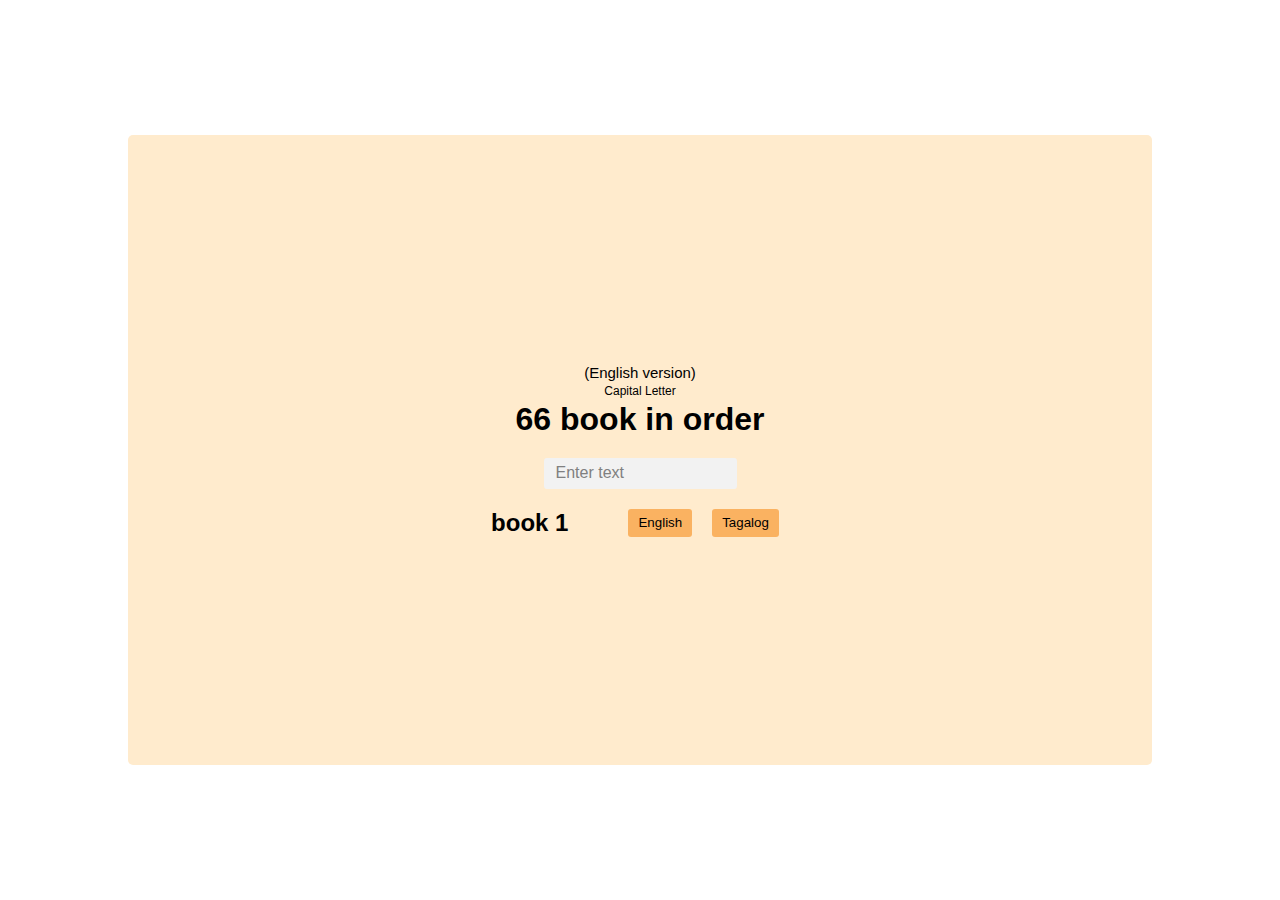
==== index.html @ c0a87762 "Add files via upload" ====
<!DOCTYPE html>
<html lang="en">
<head>
    <meta charset="UTF-8">
    <meta http-equiv="X-UA-Compatible" content="IE=edge">
    <meta name="viewport" content="width=device-width, initial-scale=1.0">
    <title>Document</title>
    <script src="script.js"defer></script>
    <link rel="stylesheet" href="style.css">
</head>
<body>
    <div class="wrapper">
        <div class="test-sheet-container">
            <p class="header1" id="header1">(English version)</p><p class="text-decoration"> capital letter</p>
        <h1>66 book in order</h1>
        
        <div class="input-field">
            <input type="text" id="typeBooks" class="type-input-books">
            <span class="placeholder">Enter text</span>
        </div>
        <div class="book-language-section">
            <h2 id="complete">book <span id="scoreoutput">1</span></h2>
            <button class="language-english language-button" id="languageEnglish">English</button>
            <button class="language-tagalog language-button" id="languageTagalog">Tagalog</button>
        </div>
       
    </div>
    </div>
    

</body>
</html>
---- style.css ----
*{
    box-sizing: border-box;
    padding:0;
    margin:0;
    font-family:sans-serif;
}

.wrapper{
    display:flex;
    align-items:center;
    height:100vh;
}

.test-sheet-container{
    display:flex;
    justify-content:center;
    align-items:center;
    flex-direction:column;
    background-color: blanchedalmond;
    width:80%;
    padding:1rem;
    margin:0 auto;
    height:70%;
    border-radius:5px;
}

.type-input-books{
    border:none;
    background:#f2f2f2;
    border-radius:3px;
    outline:none;
    padding:.5rem;
}

/* input field */

.input-field{
    position:relative;
    margin:20px;
}

.input-field .placeholder{
    position:absolute;
    left:12px;
    top:calc(50%);
    transform:translatey(-50%);
    color:gray;
    transition:
    top 0.3s ease,
    font-size 0.3s ease,
    color 0.3s ease;
}

.input-field input:focus + .placeholder{
    top:-10px;
    font-size:10px;
    color:#222;
}

.book-language-section{
    display:flex;
}
.book-language-section h2{
    margin-right:50px;
}

.book-language-section button{
    margin:0 10px;
    padding:5px 10px;
    border-radius:3px;
    border:none;
    outline:none;
    background-color:rgb(250, 178, 97);
}

.header1{
    font-size:15px;
}

.text-decoration{
    font-size:12px;
    line-height:20px;
    text-transform:capitalize;
}

.language-button:hover {
background:rgb(136, 86, 12);
}


@media (max-width:720px){
    .book-language-section{
        flex-direction:column;
    }

    .book-language-section button{
        margin:5px;
    }
}
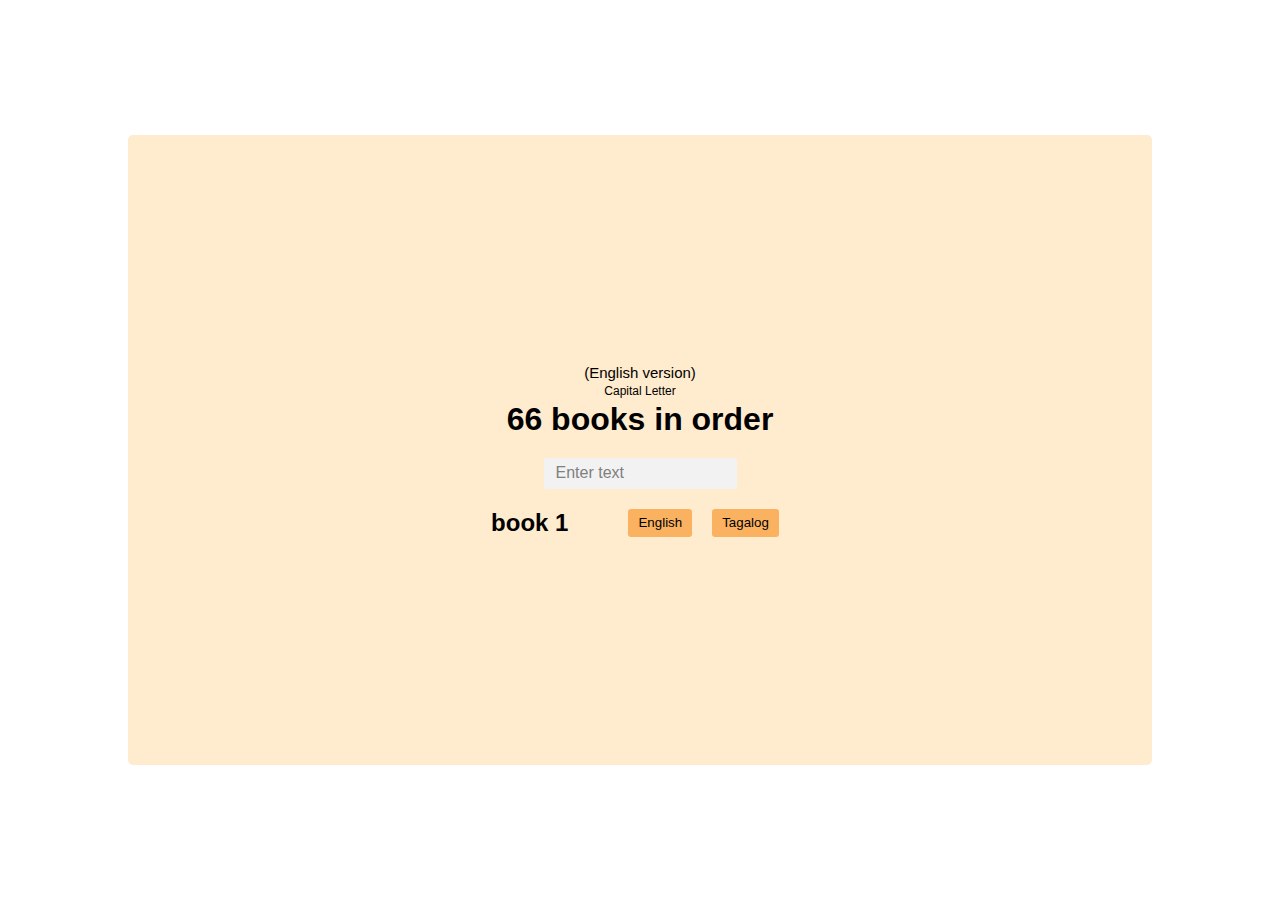
==== commit fd7fef2f: "Update index.html" ====
--- a/index.html
+++ b/index.html
@@ -12,7 +12,7 @@
     <div class="wrapper">
         <div class="test-sheet-container">
             <p class="header1" id="header1">(English version)</p><p class="text-decoration"> capital letter</p>
-        <h1>66 book in order</h1>
+        <h1>66 books in order</h1>
         
         <div class="input-field">
             <input type="text" id="typeBooks" class="type-input-books">
@@ -29,4 +29,4 @@
     
 
 </body>
-</html>+</html>
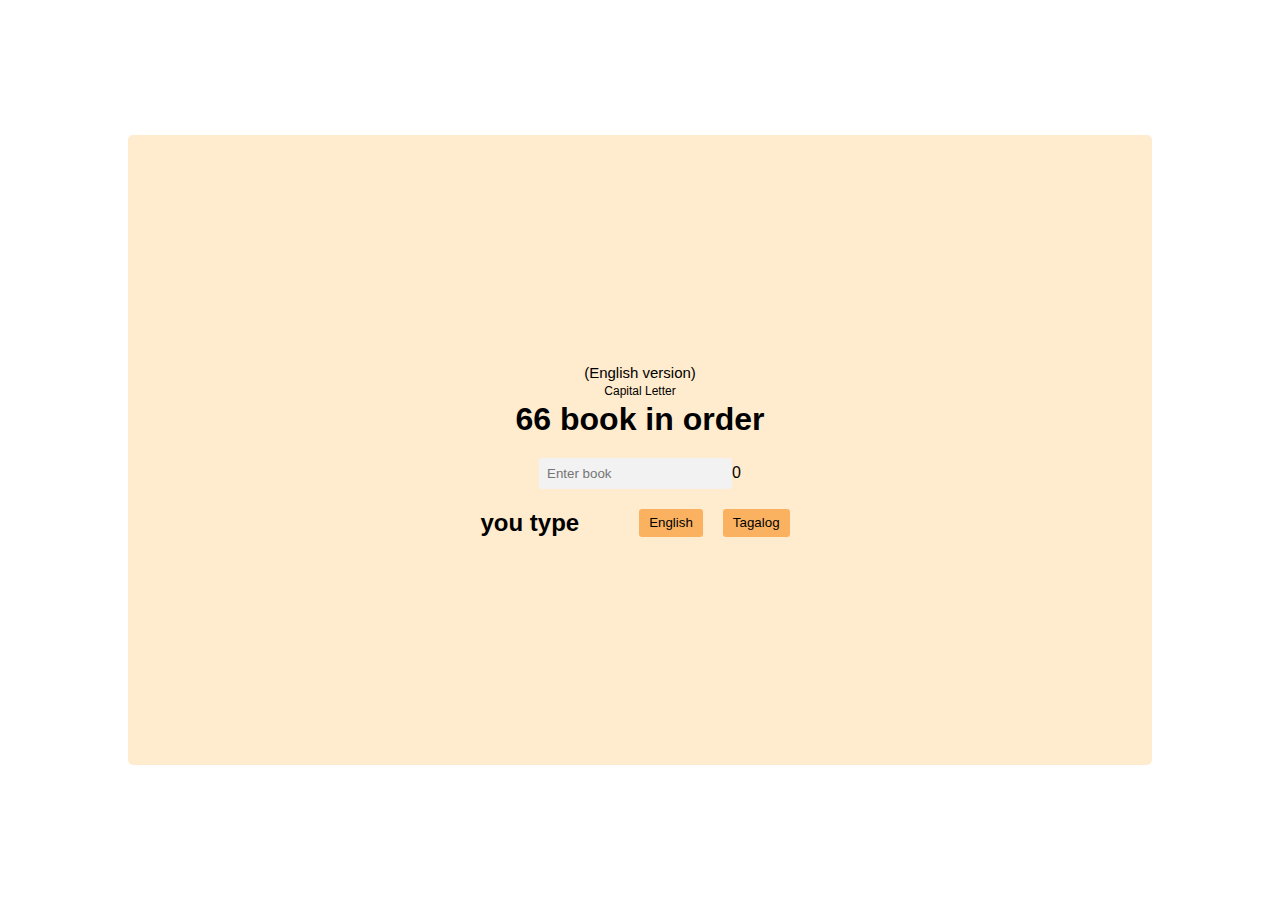
==== commit 4eeaf776: "Update index.html" ====
--- a/index.html
+++ b/index.html
@@ -12,14 +12,13 @@
     <div class="wrapper">
         <div class="test-sheet-container">
             <p class="header1" id="header1">(English version)</p><p class="text-decoration"> capital letter</p>
-        <h1>66 books in order</h1>
+        <h1>66 book in order</h1>
         
         <div class="input-field">
-            <input type="text" id="typeBooks" class="type-input-books">
-            <span class="placeholder">Enter text</span>
+            <input type="text" id="typeBooks" class="type-input-books" placeholder="Enter book"><span id="scoreoutput">0</span>
         </div>
         <div class="book-language-section">
-            <h2 id="complete">book <span id="scoreoutput">1</span></h2>
+            <h2 id="complete">you type </h2>
             <button class="language-english language-button" id="languageEnglish">English</button>
             <button class="language-tagalog language-button" id="languageTagalog">Tagalog</button>
         </div>
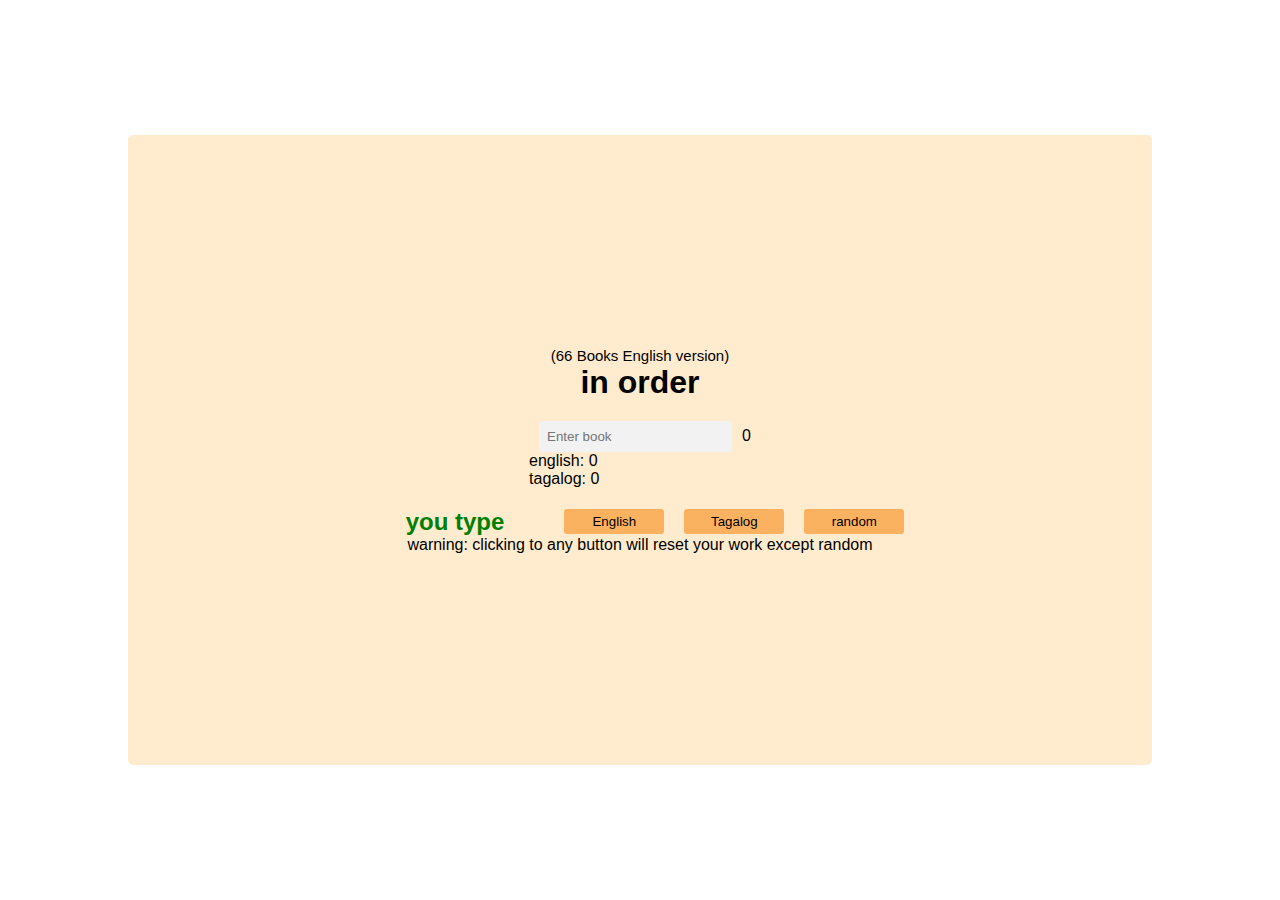
==== commit 456d4d6d: "Update index.html" ====
--- a/index.html
+++ b/index.html
@@ -11,19 +11,29 @@
 <body>
     <div class="wrapper">
         <div class="test-sheet-container">
-            <p class="header1" id="header1">(English version)</p><p class="text-decoration"> capital letter</p>
-        <h1>66 book in order</h1>
+            <p class="header1" id="header1">(66 Books English version)</p>
+        <h1>in order</h1>
         
         <div class="input-field">
             <input type="text" id="typeBooks" class="type-input-books" placeholder="Enter book"><span id="scoreoutput">0</span>
+            <div class="show-english-tagalog-score">
+                <p class="show" >english: <span id="showEnglishScore">0</span></p>
+                <p class="show" >tagalog: <span id="showTagalogScore">0</span></p>
+            </div>
+            
         </div>
         <div class="book-language-section">
             <h2 id="complete">you type </h2>
             <button class="language-english language-button" id="languageEnglish">English</button>
             <button class="language-tagalog language-button" id="languageTagalog">Tagalog</button>
+            <button id="randomBook" >random</button>
         </div>
-       
+       <footer>
+           <p class="warning">warning: clicking to any button will reset your work except random</p>
+           
+       </footer>
     </div>
+    
     </div>
     
 
--- a/style.css
+++ b/style.css
@@ -30,6 +30,7 @@
     border-radius:3px;
     outline:none;
     padding:.5rem;
+    margin: 0 10px;
 }
 
 /* input field */
@@ -39,17 +40,7 @@
     margin:20px;
 }
 
-.input-field .placeholder{
-    position:absolute;
-    left:12px;
-    top:calc(50%);
-    transform:translatey(-50%);
-    color:gray;
-    transition:
-    top 0.3s ease,
-    font-size 0.3s ease,
-    color 0.3s ease;
-}
+
 
 .input-field input:focus + .placeholder{
     top:-10px;
@@ -59,6 +50,8 @@
 
 .book-language-section{
     display:flex;
+    justify-content:center;
+    align-items: center;
 }
 .book-language-section h2{
     margin-right:50px;
@@ -71,6 +64,7 @@
     border:none;
     outline:none;
     background-color:rgb(250, 178, 97);
+    width:100px;
 }
 
 .header1{
@@ -87,6 +81,11 @@
 background:rgb(136, 86, 12);
 }
 
+#complete{
+    color:green;
+    margin-left:40px;
+}
+
 
 @media (max-width:720px){
     .book-language-section{
@@ -96,4 +95,4 @@
     .book-language-section button{
         margin:5px;
     }
-}+}
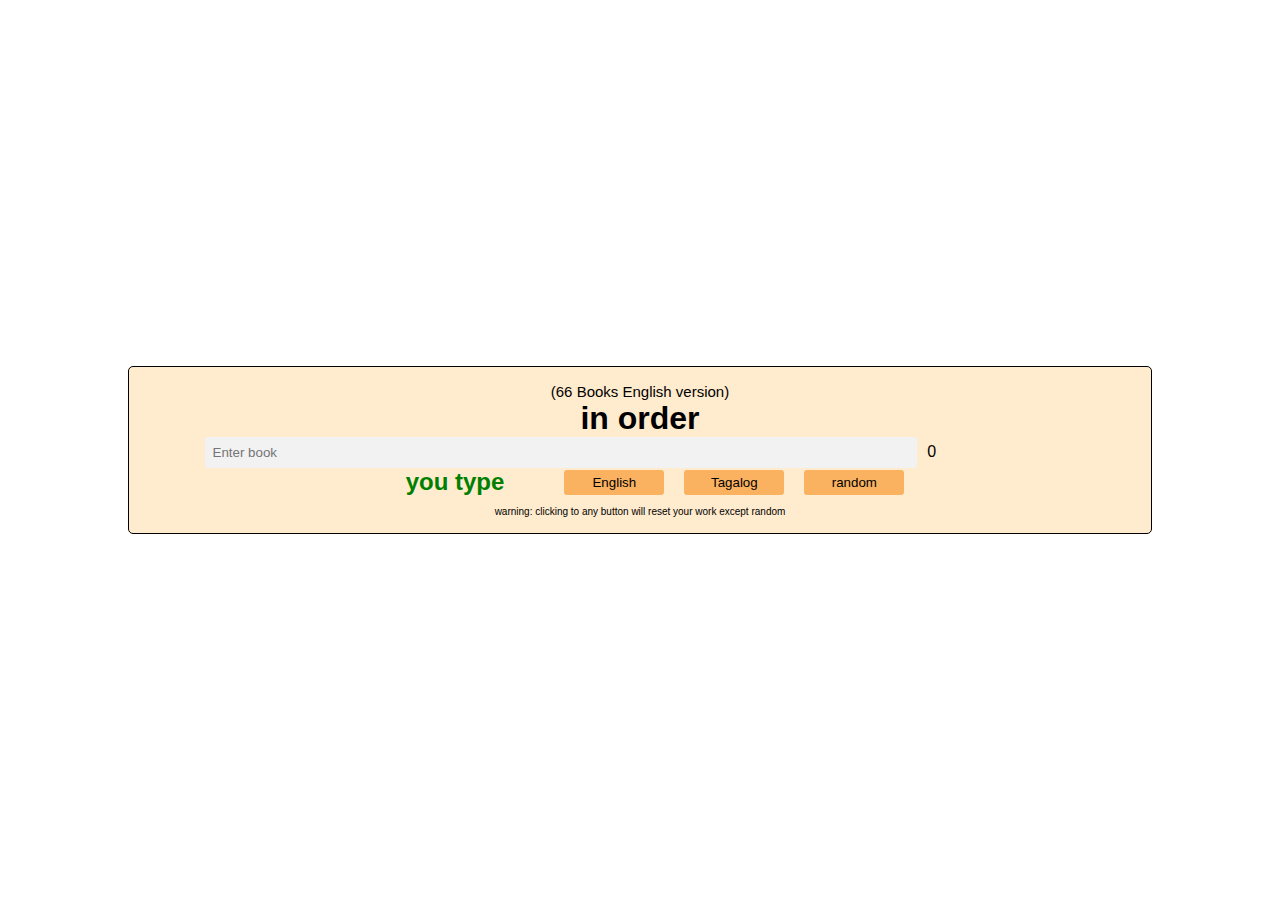
==== commit 4ea171ba: "Update index.html" ====
--- a/index.html
+++ b/index.html
@@ -4,7 +4,7 @@
     <meta charset="UTF-8">
     <meta http-equiv="X-UA-Compatible" content="IE=edge">
     <meta name="viewport" content="width=device-width, initial-scale=1.0">
-    <title>Document</title>
+    <title>Memorize</title>
     <script src="script.js"defer></script>
     <link rel="stylesheet" href="style.css">
 </head>
--- a/style.css
+++ b/style.css
@@ -18,10 +18,10 @@
     flex-direction:column;
     background-color: blanchedalmond;
     width:80%;
+    margin:0 auto;
+    border-radius:5px;
+    border:1px solid black;
     padding:1rem;
-    margin:0 auto;
-    height:70%;
-    border-radius:5px;
 }
 
 .type-input-books{
@@ -31,21 +31,18 @@
     outline:none;
     padding:.5rem;
     margin: 0 10px;
+    width:80%;
 }
 
 /* input field */
 
 .input-field{
-    position:relative;
-    margin:20px;
+    width:90%;
 }
 
-
-
-.input-field input:focus + .placeholder{
-    top:-10px;
-    font-size:10px;
-    color:#222;
+.show-english-tagalog-score{
+    display:none;
+    margin:5px;
 }
 
 .book-language-section{
@@ -71,14 +68,20 @@
     font-size:15px;
 }
 
-.text-decoration{
-    font-size:12px;
-    line-height:20px;
-    text-transform:capitalize;
+.language-button:hover {
+background:rgb(136, 86, 12);
 }
 
-.language-button:hover {
-background:rgb(136, 86, 12);
+footer{
+    width:90%;
+    margin-top:10px;
+}
+
+.warning{
+    font-size:10px;
+    text-align:center;
+
+    
 }
 
 #complete{
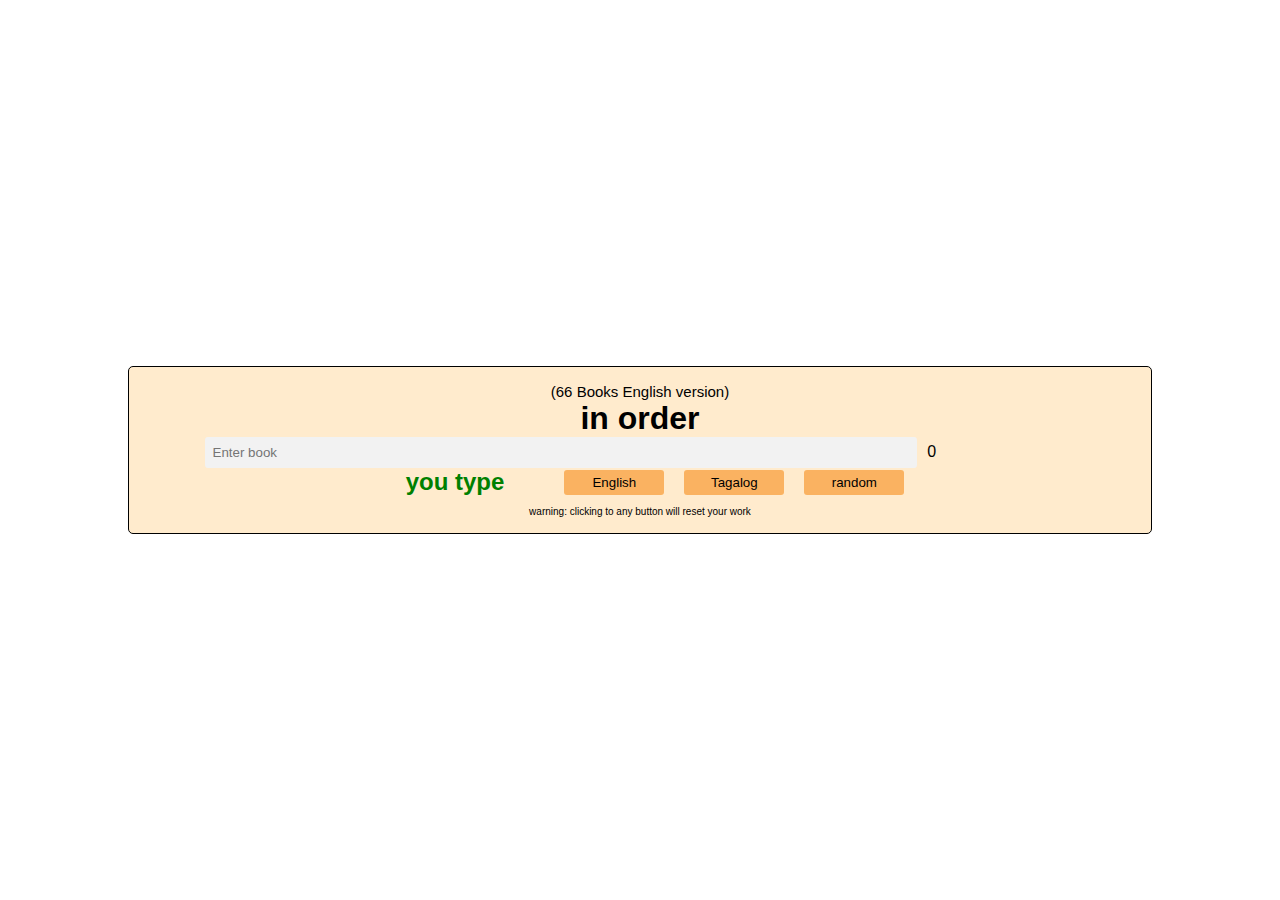
==== commit b7001222: "Update index.html" ====
--- a/index.html
+++ b/index.html
@@ -12,7 +12,7 @@
     <div class="wrapper">
         <div class="test-sheet-container">
             <p class="header1" id="header1">(66 Books English version)</p>
-        <h1>in order</h1>
+        <h1 id="orderRandom">in order</h1>
         
         <div class="input-field">
             <input type="text" id="typeBooks" class="type-input-books" placeholder="Enter book"><span id="scoreoutput">0</span>
@@ -29,7 +29,7 @@
             <button id="randomBook" >random</button>
         </div>
        <footer>
-           <p class="warning">warning: clicking to any button will reset your work except random</p>
+           <p class="warning">warning: clicking to any button will reset your work</p>
            
        </footer>
     </div>
